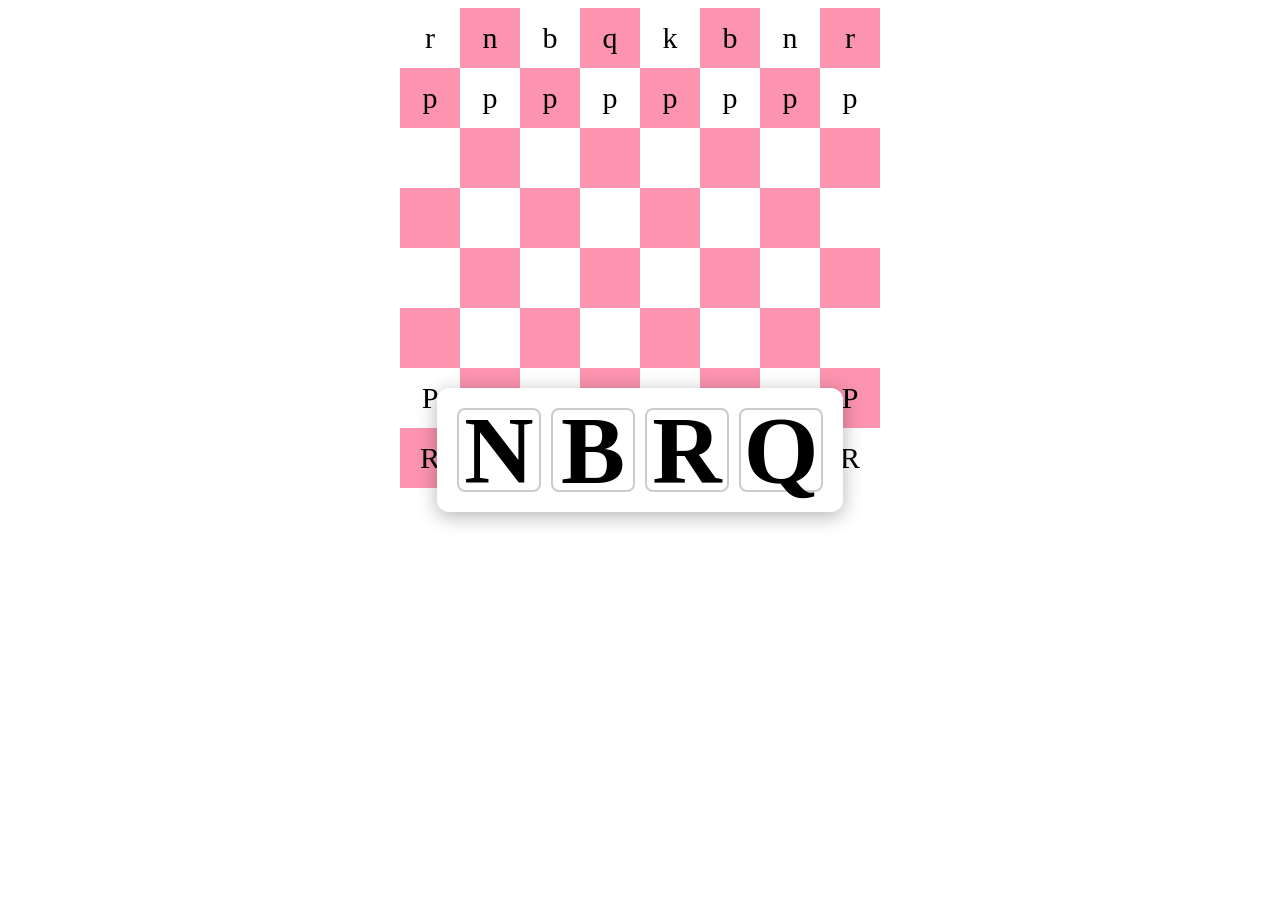
==== web/index.html @ eef60f2b "feat XIII, attempt I (self-made + tips): promotion logic and graphic (to fix)" ====
<!DOCTYPE html>
<html>
    <head>
        <meta charset = "UTF-8">
        <title>Chess</title>
        <link rel = "stylesheet"  href = "style.css">
    </head>

    <body>
        <div id = "board-container">
            <center>
                <div id = "board"></div>
            </center>
        </div>

        <div id = "game-over"  class = "hidden">
            <button id = "close-overlay">✕</button>
            <p id = "result-message"></p>
            <button id = "play-again">Play Again</button>
            <button id = "quit">Leave</button>
        </div>

        <div id = "promotion-picker"  class = "hidden">
            <div id = 'N'><h1>N</h1></div>
            <div id = 'B'><h1>B</h1></div>
            <div id = 'R'><h1>R</h1></div>
            <div id = 'Q'><h1>Q</h1></div>
        </div>

        <script src = "chess.js"></script>
        <script src = "game.js"></script>
    </body>
</html>
---- web/style.css ----
#board          /* Selects the element with id="board" */
{
    display: grid;          /* Activates CSS grid */
    grid-template-columns: repeat(8, 60px);
    grid-template-rows: repeat(8, 60px);
    width: 480px;
}

#board div      /* Selects all the divs inside #board (so 'cell') */
{
    width: 60px;
    height: 60px;
    display: flex;              /* "Creates" the invisible axis to align */
    align-items: center;        /* Centers along the cross axis (vertically) */
    justify-content: center;    /* Centers along the main axis (horizontally) */
    font-size: 30px;
    cursor: pointer;
}

#board div.light
{
    background-color: white;
}

#board div.dark
{
    background-color: #fc94af;
}

#board div.selected
{
    background-color: yellow;
}

#board div.light.moved
{
    background-color: rgba(50, 255, 50);
}

#board div.dark.moved
{
    background-color: rgb(40, 230, 40);
}

#board div.legal-empty::after
{
    content: '✕';
    color: red;
    font-size: 15px;
    font-weight: bolder;
}

#board div.legal-capture
{
    outline: 3px solid rgba(255, 0, 0, 0.7);
}

.hidden
{
    display: none;
}

#game-over
{
    position: fixed;
    top: 50%;
    left: 50%;
    transform: translate(-50%, -50%);
    background: white;
    padding: 40px;
    border-radius: 12px;
    text-align: center;
    box-shadow: 0 4px 20px rgba(0,0,0,0.3);
    z-index: 100;
}

#promotion-picker
{
    position: fixed;
    top: 50%;
    left: 50%;
    transform: translate(-50%, -50%);
    background: white;
    padding: 20px;
    border-radius: 12px;
    box-shadow: 0 4px 20px rgba(0,0,0,0.3);
    z-index: 100;
    display: flex;
    gap: 10px;
}

#promotion-picker > div
{
    width: 80px;
    height: 80px;
    display: flex;
    align-items: center;
    justify-content: center;
    font-size: 48px;
    cursor: pointer;
    border: 2px solid #ccc;
    border-radius: 8px;
}

#promotion-picker > div:hover
{
    background-color: #f0f0f0;
}
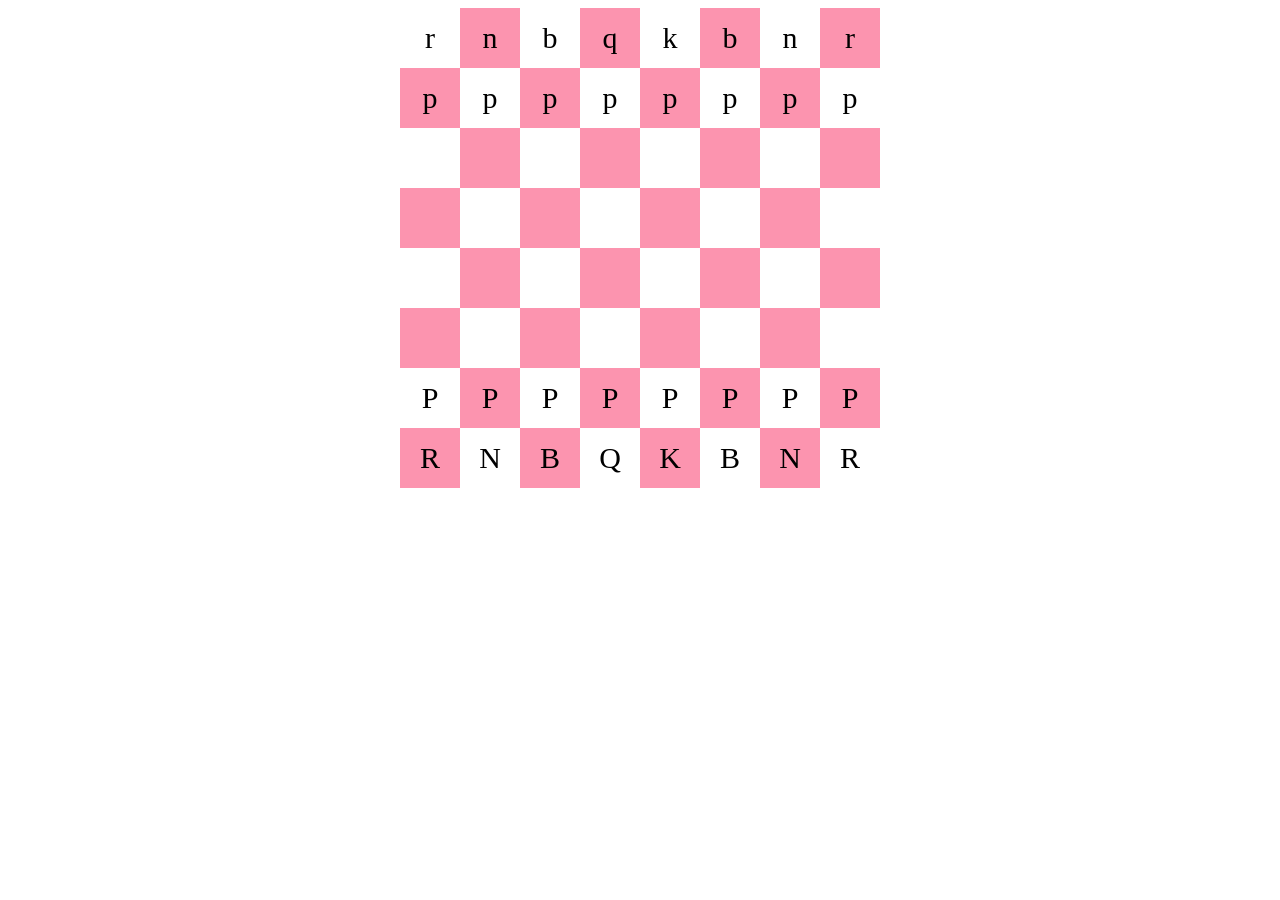
==== commit 1cdcc2f8: "feat XIII, attempt II (bug fix): promotion bugs fix" ====
--- a/web/index.html
+++ b/web/index.html
@@ -20,6 +20,7 @@
             <button id = "quit">Leave</button>
         </div>
 
+        <div id = "overlay-blocker"  class = "hidden"></div>
         <div id = "promotion-picker"  class = "hidden">
             <div id = 'N'><h1>N</h1></div>
             <div id = 'B'><h1>B</h1></div>
--- a/web/style.css
+++ b/web/style.css
@@ -60,6 +60,17 @@
     display: none;
 }
 
+#overlay-blocker
+{
+    position: fixed;
+    top: 0;
+    left: 0;
+    width: 100%;
+    height: 100%;
+    z-index: 99;
+    background: rgba(0,0,0,0.3);
+}
+
 #game-over
 {
     position: fixed;
@@ -85,7 +96,6 @@
     border-radius: 12px;
     box-shadow: 0 4px 20px rgba(0,0,0,0.3);
     z-index: 100;
-    display: flex;
     gap: 10px;
 }
 
@@ -93,7 +103,7 @@
 {
     width: 80px;
     height: 80px;
-    display: flex;
+    display: inline-flex;
     align-items: center;
     justify-content: center;
     font-size: 48px;
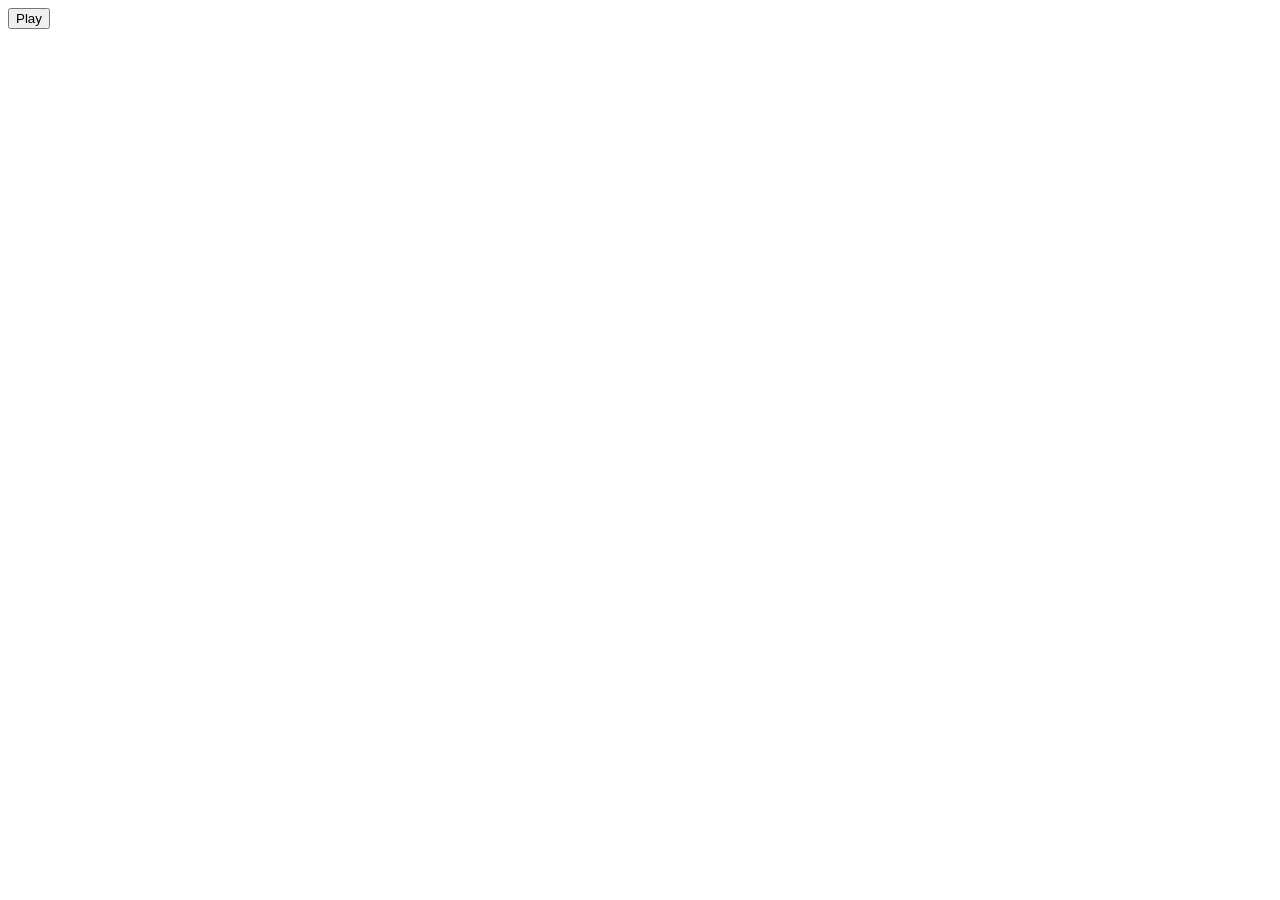
==== commit 7fe52ead: "feat XIV, attempt I (self-made): menu UI, mode/difficulty/color chooser menus, rotated chess for bla" ====
--- a/web/index.html
+++ b/web/index.html
@@ -7,17 +7,41 @@
     </head>
 
     <body>
-        <div id = "board-container">
-            <center>
-                <div id = "board"></div>
-            </center>
+        <div id = "screen-home">
+            <button id = "play">Play</button>
+        </div>
+        <div id = "screen-mode"  class = "hidden">
+            <h1>Choose a game mode</h1>
+            <button id = "back-mode">✕</button>
+            <button id = "PvP">PvP (offline)</button>
+            <button id = "PvE">PvE (vs AI)</button>
+        </div>
+        <div id = "screen-difficulty"  class = "hidden">
+            <h1>Choose a difficulty</h1>
+            <button id = "back-difficulty">✕</button>
+            <button id = "easy">Easy</button>
+            <button id = "medium">Medium</button>
+            <button id = "hard">Hard</button>
+        </div>
+        <div id = "screen-color"  class = "hidden">
+            <h1>Choose your color</h1>
+            <button id = "back-color">✕</button>
+            <button id = "white">White</button>
+            <button id = "black">Black</button>
+            <button id = "random">Random</button>
+        </div>
+        <div id = "screen-game"  class = "hidden">
+            <div id = "board-container">
+                <button id = "quit-game">✕</button>
+                <center><div id = "board"></div></center>
+            </div>
         </div>
 
         <div id = "game-over"  class = "hidden">
             <button id = "close-overlay">✕</button>
             <p id = "result-message"></p>
             <button id = "play-again">Play Again</button>
-            <button id = "quit">Leave</button>
+            <button id = "quit-over">Leave</button>
         </div>
 
         <div id = "overlay-blocker"  class = "hidden"></div>
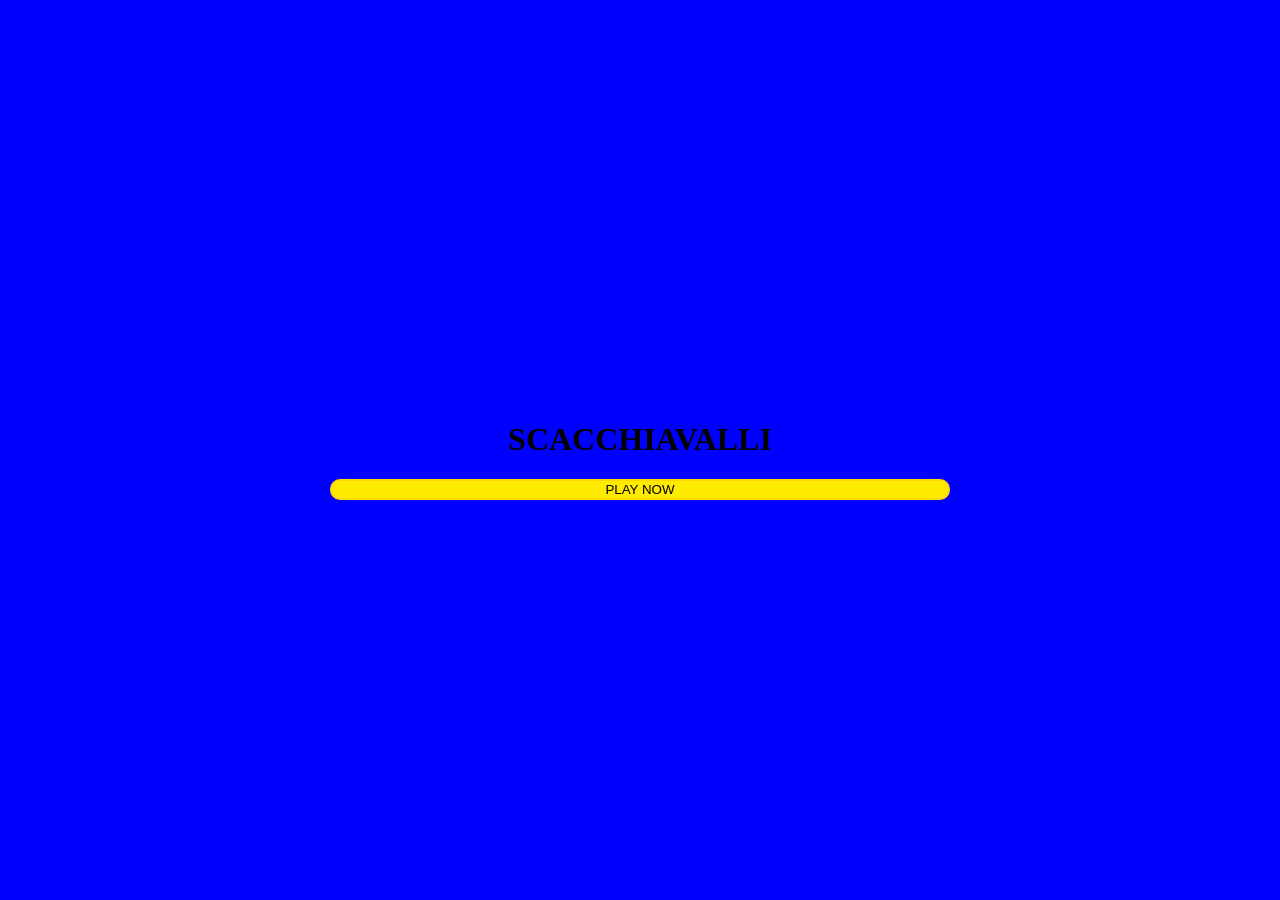
==== commit 37d9e8ac: "feat XVI, attempt I (self-made): start of graphic and UI" ====
--- a/web/index.html
+++ b/web/index.html
@@ -8,7 +8,8 @@
 
     <body>
         <div id = "screen-home">
-            <button id = "play">Play</button>
+            <h1 id = "home-title">SCACCHIAVALLI</h1>
+            <button id = "play">PLAY NOW</button>
         </div>
         <div id = "screen-mode"  class = "hidden">
             <h1>Choose a game mode</h1>
@@ -34,6 +35,12 @@
             <div id = "board-container">
                 <button id = "quit-game">✕</button>
                 <center><div id = "board"></div></center>
+                <div id = "history-controls">
+                    <button id = "move-start">⋘</button>
+                    <button id = "move-back">◀</button>
+                    <button id = "move-forward">▶</button>
+                    <button id = "move-end">⋙</button>
+                </div>
             </div>
         </div>
 
--- a/web/style.css
+++ b/web/style.css
@@ -1,20 +1,52 @@
-#board          /* Selects the element with id="board" */
+body
 {
-    display: grid;          /* Activates CSS grid */
-    grid-template-columns: repeat(8, 60px);
-    grid-template-rows: repeat(8, 60px);
-    width: 480px;
+    margin: 0;
+    padding: 0;
+    min-height: 100vh;
+    min-height: 100dvh;
+    display: flex;
+    flex-direction: column;
 }
 
-#board div      /* Selects all the divs inside #board (so 'cell') */
+#screen-home
 {
-    width: 60px;
-    height: 60px;
-    display: flex;              /* "Creates" the invisible axis to align */
-    align-items: center;        /* Centers along the cross axis (vertically) */
-    justify-content: center;    /* Centers along the main axis (horizontally) */
-    font-size: 30px;
-    cursor: pointer;
+    background-color: blue;
+
+    /* Uses the whole window height and width */
+    flex-grow: 1;
+    width: 100%;
+
+    /* T center everything */
+    display: flex;
+    flex-direction: column;
+    justify-content: center;
+    align-items: center;
+
+    box-sizing: border-box;
+    padding: 20px;
+}
+
+#play
+{
+    border: solid 2px rgb(255, 215, 0);
+    width: 50%;
+    border-radius: 10px;
+    background: rgb(255, 235, 0);
+}
+
+#board
+{
+    display: grid;
+    grid-template-columns: repeat(8, 10vmin);
+    grid-template-rows: repeat(8, 10vmin);
+    width: 80vmin;
+}
+
+#board div
+{
+    width: 10vmin;
+    height: 10vmin;
+    font-size: 7vmin;
 }
 
 #board div.light
@@ -57,7 +89,7 @@
 
 .hidden
 {
-    display: none;
+    display: none !important;
 }
 
 #overlay-blocker
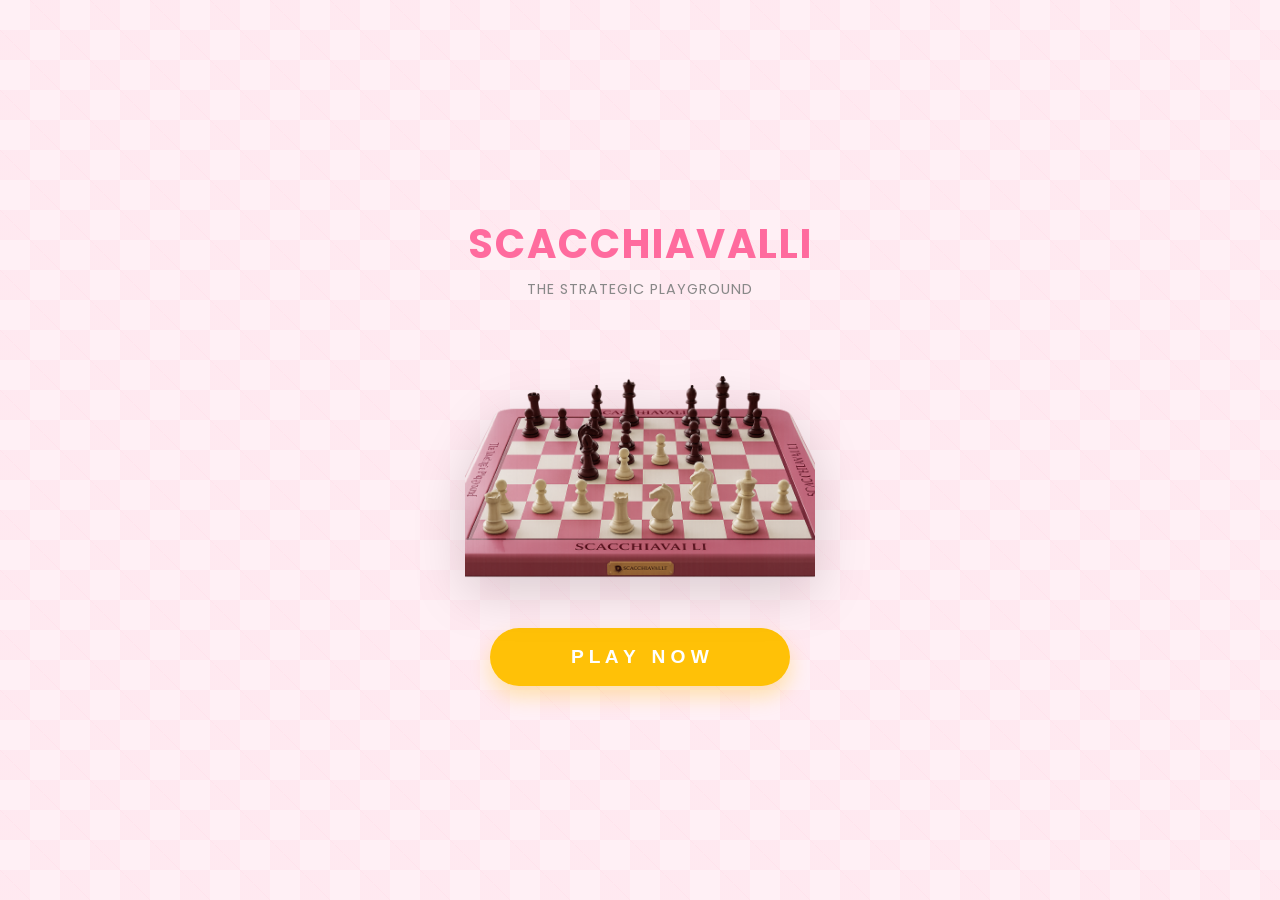
==== commit c17a1615: "feat XVI, attempt III -claude-made :( -: graphic complete" ====
--- a/web/index.html
+++ b/web/index.html
@@ -1,65 +1,138 @@
 <!DOCTYPE html>
-<html>
+<html lang="it">
     <head>
-        <meta charset = "UTF-8">
-        <title>Chess</title>
-        <link rel = "stylesheet"  href = "style.css">
+        <meta charset="UTF-8">
+        <meta name="viewport" content="width=device-width, initial-scale=1.0">
+        <title>Scacchiavalli</title>
+        <link rel="stylesheet" href="style.css">
+        <link href="https://fonts.googleapis.com/css2?family=Poppins:wght@400;600;800&display=swap" rel="stylesheet">
     </head>
 
     <body>
-        <div id = "screen-home">
-            <h1 id = "home-title">SCACCHIAVALLI</h1>
-            <button id = "play">PLAY NOW</button>
+        <div id="screen-home" class="screen">
+            <div class="header-titles">
+                <h1 id="home-title">SCACCHIAVALLI</h1>
+                <p class="subtitle">The Strategic Playground</p>
+            </div>
+
+            <img id="home-board-img" src="../assets/3d_board.png" alt="Scacchiera 3D">
+
+            <button id="play" class="btn-primary animate-btn">P L A Y &nbsp; N O W</button>
         </div>
-        <div id = "screen-mode"  class = "hidden">
-            <h1>Choose a game mode</h1>
-            <button id = "back-mode">✕</button>
-            <button id = "PvP">PvP (offline)</button>
-            <button id = "PvE">PvE (vs AI)</button>
+
+        <div id="screen-mode" class="screen hidden">
+            <div class="menu-header">
+                <h2>CHOOSE A GAME MODE:</h2>
+            </div>
+            <div class="card-container">
+                <button id="PvP" class="card-btn animate-btn">
+                    <div class="icon-circle pink-icon">👥</div>
+                    <div class="card-text">
+                        <h3>PvP</h3>
+                        <p>PLAYER VS PLAYER</p>
+                    </div>
+                </button>
+                <button id="PvE" class="card-btn animate-btn">
+                    <div class="icon-circle green-icon">🤖</div>
+                    <div class="card-text">
+                        <h3>PvE</h3>
+                        <p>PLAYER VS ENGINE</p>
+                    </div>
+                </button>
+            </div>
+            <button id="back-mode" class="btn-back animate-btn">← Back</button>
         </div>
-        <div id = "screen-difficulty"  class = "hidden">
-            <h1>Choose a difficulty</h1>
-            <button id = "back-difficulty">✕</button>
-            <button id = "easy">Easy</button>
-            <button id = "medium">Medium</button>
-            <button id = "hard">Hard</button>
+
+        <div id="screen-difficulty" class="screen hidden">
+            <div class="menu-header">
+                <h2>CHOOSE A DIFFICULTY:</h2>
+            </div>
+            <div class="card-container">
+                <button id="easy" class="diff-btn diff-easy animate-btn">
+                    <span class="diff-icon">👶</span>
+                    <h3>Easy</h3>
+                    <p>Casual Play</p>
+                </button>
+                <button id="medium" class="diff-btn diff-medium animate-btn">
+                    <span class="diff-icon">👤</span>
+                    <h3>Medium</h3>
+                    <p>Standard</p>
+                </button>
+                <button id="hard" class="diff-btn diff-hard animate-btn">
+                    <span class="diff-icon">🧠</span>
+                    <h3>Hard</h3>
+                    <p>Pro Challenge</p>
+                </button>
+            </div>
+            <button id="back-difficulty" class="btn-back animate-btn">← Back</button>
         </div>
-        <div id = "screen-color"  class = "hidden">
-            <h1>Choose your color</h1>
-            <button id = "back-color">✕</button>
-            <button id = "white">White</button>
-            <button id = "black">Black</button>
-            <button id = "random">Random</button>
+
+        <div id="screen-color" class="screen hidden">
+            <div class="menu-header">
+                <h2>CHOOSE YOUR COLOR:</h2>
+                <p>Whose side will you take today?</p>
+            </div>
+            <div class="card-container">
+                <button id="white" class="color-btn color-white animate-btn">
+                    <span class="chess-icon">♙</span> White <span class="tag tag-pink">First Move</span>
+                </button>
+                <button id="black" class="color-btn color-black animate-btn">
+                    <span class="chess-icon">♟</span> Black <span class="tag tag-grey">Strategic</span>
+                </button>
+                <button id="random" class="color-btn color-random animate-btn">
+                    <span class="chess-icon">⚄</span> Random <span class="tag tag-pink">Feeling Lucky?</span>
+                </button>
+            </div>
+            <button id="back-color" class="btn-back animate-btn">← Back</button>
         </div>
-        <div id = "screen-game"  class = "hidden">
-            <div id = "board-container">
-                <button id = "quit-game">✕</button>
-                <center><div id = "board"></div></center>
-                <div id = "history-controls">
-                    <button id = "move-start">⋘</button>
-                    <button id = "move-back">◀</button>
-                    <button id = "move-forward">▶</button>
-                    <button id = "move-end">⋙</button>
+
+        <div id="screen-game" class="screen hidden">
+            <div id="board-container">
+                <div class="game-header">
+                    <button id="quit-game" class="btn-icon">✕</button>
+                    <h2>SCACCHIAVALLI</h2>
+                    <div style="width: 30px;"></div> </div>
+
+                <div id="move-history-container">
+                    <div id="move-history-list"></div>
+                    <div id="move-explanation">Inizia la partita!</div>
+                </div>
+
+                <div class="board-wrapper">
+                    <div id="board"></div>
+                </div>
+
+                <div id="history-controls">
+                    <button id="move-start" class="ctrl-btn">⋘</button>
+                    <button id="move-back" class="ctrl-btn">◀</button>
+                    <button id="move-forward" class="ctrl-btn">▶</button>
+                    <button id="move-end" class="ctrl-btn">⋙</button>
                 </div>
             </div>
         </div>
 
-        <div id = "game-over"  class = "hidden">
-            <button id = "close-overlay">✕</button>
-            <p id = "result-message"></p>
-            <button id = "play-again">Play Again</button>
-            <button id = "quit-over">Leave</button>
+        <div id="game-over" class="overlay-box hidden">
+            <button id="close-overlay" class="close-btn">✕</button>
+            <h2 id="result-message"></h2>
+            <div class="overlay-actions">
+                <button id="play-again" class="btn-primary animate-btn">Play Again</button>
+                <button id="quit-over" class="btn-secondary animate-btn">Leave</button>
+            </div>
         </div>
 
-        <div id = "overlay-blocker"  class = "hidden"></div>
-        <div id = "promotion-picker"  class = "hidden">
-            <div id = 'N'><h1>N</h1></div>
-            <div id = 'B'><h1>B</h1></div>
-            <div id = 'R'><h1>R</h1></div>
-            <div id = 'Q'><h1>Q</h1></div>
+        <div id="overlay-blocker" class="hidden"></div>
+
+        <div id="promotion-picker" class="overlay-box hidden">
+            <h3>Scegli la promozione</h3>
+            <div class="promo-options">
+                <div id="N" class="promo-btn">♞</div>
+                <div id="B" class="promo-btn">♝</div>
+                <div id="R" class="promo-btn">♜</div>
+                <div id="Q" class="promo-btn">♛</div>
+            </div>
         </div>
 
-        <script src = "chess.js"></script>
-        <script src = "game.js"></script>
+        <script src="../wam/chess.js"></script>
+        <script src="game.js"></script>
     </body>
 </html>
--- a/web/style.css
+++ b/web/style.css
@@ -1,3 +1,14 @@
+:root
+{
+    --bg-pink: #FFF0F5;
+    --primary-pink: #FF6B9E;
+    --primary-yellow: #FFC107;
+    --dark-text: #2D2D2D;
+    --light-board: #FDFDFD;
+    --dark-board: #D65A80;
+    --btn-shadow: 0 8px 15px rgba(255, 107, 158, 0.2);
+}
+
 body
 {
     margin: 0;
@@ -6,145 +17,330 @@
     min-height: 100dvh;
     display: flex;
     flex-direction: column;
-}
-
-#screen-home
-{
-    background-color: blue;
-
-    /* Uses the whole window height and width */
+    font-family: 'Poppins', sans-serif;
+    color: var(--dark-text);
+    background-color: var(--bg-pink);
+    background-image:
+        linear-gradient(45deg, rgba(255, 204, 221, 0.2) 25%, transparent 25%, transparent 75%, rgba(255, 204, 221, 0.2) 75%, rgba(255, 204, 221, 0.2)),
+        linear-gradient(45deg, rgba(255, 204, 221, 0.2) 25%, transparent 25%, transparent 75%, rgba(255, 204, 221, 0.2) 75%, rgba(255, 204, 221, 0.2));
+    background-size: 60px 60px;
+    background-position: 0 0, 30px 30px;
+    overflow-x: hidden;
+}
+
+.hidden { display: none !important; }
+
+.screen
+{
     flex-grow: 1;
-    width: 100%;
-
-    /* T center everything */
     display: flex;
     flex-direction: column;
     justify-content: center;
     align-items: center;
-
     box-sizing: border-box;
     padding: 20px;
-}
-
-#play
-{
-    border: solid 2px rgb(255, 215, 0);
-    width: 50%;
+    width: 100%;
+}
+
+.header-titles { text-align: center; margin-bottom: 20px; }
+#home-title
+{
+    font-size: 2.5rem;
+    color: var(--primary-pink);
+    margin: 0;
+    letter-spacing: 2px;
+}
+.subtitle
+{
+    color: #888;
+    font-size: 0.9rem;
+    margin-top: 5px;
+    letter-spacing: 1px;
+    text-transform: uppercase;
+}
+
+#home-board-img
+{
+    width: 80%;
+    max-width: 350px;
+    margin: 30px 0;
+    filter: drop-shadow(0 15px 25px rgba(0,0,0,0.15));
+    transition: transform 0.3s ease;
+}
+
+.animate-btn
+{
+    transition: all 0.2s ease-in-out;
+    cursor: pointer;
+}
+.animate-btn:hover { transform: translateY(-3px); }
+.animate-btn:active { transform: translateY(1px); }
+
+#play, .btn-primary
+{
+    background: var(--primary-yellow);
+    color: white;
+    border: none;
+    border-radius: 30px;
+    padding: 18px 40px;
+    font-size: 1.2rem;
+    font-weight: 800;
+    box-shadow: 0 10px 20px rgba(255, 193, 7, 0.3);
+    width: 80%;
+    max-width: 300px;
+}
+
+.menu-header h2 { color: var(--primary-pink); font-size: 1.5rem; text-align: center; }
+.menu-header p { text-align: center; color: #666; font-size: 0.9rem; }
+.card-container { display: flex; flex-direction: column; gap: 20px; width: 100%; max-width: 350px; margin: 30px 0; }
+
+.card-btn
+{
+    background: white;
+    border: none;
+    border-radius: 20px;
+    padding: 20px;
+    display: flex;
+    flex-direction: column;
+    align-items: center;
+    box-shadow: var(--btn-shadow);
+}
+.icon-circle
+{
+    width: 60px;
+    height: 60px;
+    border-radius: 50%;
+    display: flex;
+    justify-content: center;
+    align-items: center;
+    font-size: 30px;
+    margin-bottom: 15px;
+    color: white;
+}
+.pink-icon { background: var(--primary-pink); }
+.green-icon { background: #4CAF50; }
+.card-text h3 { margin: 0; font-size: 1.3rem; color: var(--dark-text); }
+.card-text p { margin: 5px 0 0 0; font-size: 0.75rem; color: #888; }
+
+.diff-btn
+{
+    border: none;
+    border-radius: 15px;
+    padding: 20px;
+    text-align: center;
+    box-shadow: 0 5px 15px rgba(0,0,0,0.05);
+}
+.diff-easy { background: #FFE169; color: #6B5B15; }
+.diff-medium { background: #FFB347; color: white; }
+.diff-hard { background: var(--primary-pink); color: white; }
+.diff-btn h3 { margin: 10px 0 0 0; font-size: 1.2rem; }
+.diff-btn p { margin: 5px 0 0 0; font-size: 0.8rem; opacity: 0.9; }
+
+.color-btn {
+    display: flex;
+    align-items: center;
+    justify-content: space-between;
+    padding: 15px 20px;
+    border: 2px solid transparent;
+    border-radius: 15px;
+    font-size: 1.1rem;
+    font-weight: 600;
+}
+.color-white { background: white; border-color: #EEE; color: var(--dark-text); box-shadow: var(--btn-shadow); }
+.color-black { background: var(--dark-text); color: white; box-shadow: 0 8px 15px rgba(0,0,0,0.3); }
+.color-random { background: linear-gradient(135deg, white 50%, var(--dark-text) 50%); color: #888; border: 1px solid #CCC;}
+.chess-icon { font-size: 1.5rem; margin-right: 15px; }
+.tag { font-size: 0.65rem; padding: 4px 10px; border-radius: 12px; font-weight: 800; text-transform: uppercase; }
+.tag-pink { color: var(--primary-pink); background: rgba(255, 107, 158, 0.1); }
+.tag-grey { color: #BBB; background: #444; }
+
+/* Bottone Back */
+.btn-back {
+    background: #FF9EBB;
+    color: white;
+    border: none;
+    padding: 12px 30px;
+    border-radius: 20px;
+    font-weight: 600;
+    margin-top: 20px;
+}
+
+/* === GAME SCREEN === */
+#board-container {
+    width: 100%;
+    max-width: 500px;
+    display: flex;
+    flex-direction: column;
+    align-items: center;
+}
+.game-header {
+    width: 100%;
+    display: flex;
+    justify-content: space-between;
+    align-items: center;
+    margin-bottom: 10px;
+}
+.game-header h2 { color: var(--primary-pink); font-size: 1.2rem; margin: 0; }
+.btn-icon { background: none; border: none; font-size: 1.5rem; color: #888; cursor: pointer; }
+
+/* Cronologia Mosse */
+#move-history-container {
+    width: 90%;
+    background: white;
+    border-radius: 15px;
+    padding: 10px 15px;
+    margin-bottom: 20px;
+    box-shadow: 0 4px 10px rgba(0,0,0,0.05);
+    display: flex;
+    flex-direction: column;
+    gap: 8px;
+}
+#move-history-list {
+    display: flex;
+    overflow-x: auto;
+    gap: 8px;
+    padding-bottom: 5px;
+    scrollbar-width: thin; /* Firefox */
+}
+#move-history-list::-webkit-scrollbar { height: 4px; }
+#move-history-list::-webkit-scrollbar-thumb { background: #CCC; border-radius: 4px; }
+.history-move {
+    background: #F0F0F0;
+    padding: 4px 10px;
+    border-radius: 8px;
+    font-size: 0.85rem;
+    white-space: nowrap;
+    cursor: pointer;
+    font-weight: 600;
+    color: #555;
+}
+.history-move.active { background: var(--primary-pink); color: white; }
+#move-explanation {
+    font-size: 0.8rem;
+    color: #666;
+    text-align: center;
+    font-style: italic;
+    background: #FFF9FA;
+    padding: 6px;
+    border-radius: 8px;
+    border: 1px dashed var(--primary-pink);
+}
+
+/* La Scacchiera */
+.board-wrapper {
+    background: white;
+    padding: 10px;
     border-radius: 10px;
-    background: rgb(255, 235, 0);
-}
-
-#board
-{
+    box-shadow: 0 10px 25px rgba(0,0,0,0.1);
+}
+#board {
     display: grid;
-    grid-template-columns: repeat(8, 10vmin);
-    grid-template-rows: repeat(8, 10vmin);
-    width: 80vmin;
-}
-
-#board div
-{
-    width: 10vmin;
-    height: 10vmin;
-    font-size: 7vmin;
-}
-
-#board div.light
-{
-    background-color: white;
-}
-
-#board div.dark
-{
-    background-color: #fc94af;
-}
-
-#board div.selected
-{
-    background-color: yellow;
-}
-
-#board div.light.moved
-{
-    background-color: rgba(50, 255, 50);
-}
-
-#board div.dark.moved
-{
-    background-color: rgb(40, 230, 40);
-}
-
-#board div.legal-empty::after
-{
-    content: '✕';
-    color: red;
-    font-size: 15px;
-    font-weight: bolder;
-}
-
-#board div.legal-capture
-{
-    outline: 3px solid rgba(255, 0, 0, 0.7);
-}
-
-.hidden
-{
-    display: none !important;
-}
-
-#overlay-blocker
-{
-    position: fixed;
-    top: 0;
-    left: 0;
-    width: 100%;
-    height: 100%;
-    z-index: 99;
-    background: rgba(0,0,0,0.3);
-}
-
-#game-over
-{
-    position: fixed;
-    top: 50%;
+    grid-template-columns: repeat(8, 11vmin);
+    grid-template-rows: repeat(8, 11vmin);
+    border-radius: 5px;
+    overflow: hidden;
+    max-width: 400px;
+    max-height: 400px;
+}
+@media (min-width: 500px) {
+    #board {
+        grid-template-columns: repeat(8, 50px);
+        grid-template-rows: repeat(8, 50px);
+    }
+}
+#board div {
+    display: flex;
+    justify-content: center;
+    align-items: center;
+    position: relative; /* CRITICO: per posizionare il label assoluto in modo corretto */
+    cursor: pointer;
+}
+#board div.light { background-color: var(--light-board); }
+#board div.dark { background-color: var(--dark-board); }
+#board div.selected { background-color: rgba(255, 193, 7, 0.8); }
+#board div.light.moved { background-color: rgba(144, 238, 144, 0.6); }
+#board div.dark.moved { background-color: rgba(60, 179, 113, 0.8); }
+#board div.legal-empty::after {
+    content: '';
+    width: 25%;
+    height: 25%;
+    background: rgba(0,0,0,0.2);
+    border-radius: 50%;
+    position: absolute;
+}
+#board div.legal-capture {
+    outline: 4px solid rgba(255, 107, 158, 0.8);
+    outline-offset: -4px;
+}
+
+/* Modifica Label Nome Pezzo (Piccolo sopra al pezzo) */
+.piece-label {
+    position: absolute;
+    top: -15px; /* Spostato in alto rispetto alla cella */
     left: 50%;
-    transform: translate(-50%, -50%);
+    transform: translateX(-50%);
+    background: var(--dark-text);
+    color: white;
+    font-size: 0.65rem;
+    font-weight: 600;
+    padding: 2px 6px;
+    border-radius: 4px;
+    pointer-events: none; /* Impedisce che blocchi i click del mouse */
+    white-space: nowrap;
+    z-index: 10;
+    box-shadow: 0 2px 4px rgba(0,0,0,0.3);
+    animation: popIn 0.2s ease-out;
+}
+@keyframes popIn {
+    0% { opacity: 0; transform: translate(-50%, 5px); }
+    100% { opacity: 1; transform: translate(-50%, 0); }
+}
+
+/* Controlli Storia */
+#history-controls {
+    display: flex;
+    gap: 15px;
+    margin-top: 20px;
+}
+.ctrl-btn {
     background: white;
-    padding: 40px;
-    border-radius: 12px;
-    text-align: center;
-    box-shadow: 0 4px 20px rgba(0,0,0,0.3);
-    z-index: 100;
-}
-
-#promotion-picker
-{
-    position: fixed;
-    top: 50%;
-    left: 50%;
-    transform: translate(-50%, -50%);
-    background: white;
-    padding: 20px;
-    border-radius: 12px;
-    box-shadow: 0 4px 20px rgba(0,0,0,0.3);
-    z-index: 100;
-    gap: 10px;
-}
-
-#promotion-picker > div
-{
-    width: 80px;
-    height: 80px;
-    display: inline-flex;
-    align-items: center;
-    justify-content: center;
-    font-size: 48px;
+    border: none;
+    width: 45px;
+    height: 45px;
+    border-radius: 50%;
+    font-size: 1.2rem;
+    color: var(--primary-pink);
+    box-shadow: 0 4px 10px rgba(0,0,0,0.1);
     cursor: pointer;
-    border: 2px solid #ccc;
-    border-radius: 8px;
-}
-
-#promotion-picker > div:hover
-{
-    background-color: #f0f0f0;
-}+    transition: all 0.2s;
+}
+.ctrl-btn:hover { background: var(--primary-pink); color: white; }
+
+/* Overlays (Vittoria e Promozione) */
+#overlay-blocker {
+    position: fixed; top: 0; left: 0; width: 100%; height: 100%;
+    z-index: 99; background: rgba(0,0,0,0.4); backdrop-filter: blur(2px);
+}
+.overlay-box {
+    position: fixed; top: 50%; left: 50%; transform: translate(-50%, -50%);
+    background: white; padding: 30px; border-radius: 20px;
+    text-align: center; box-shadow: 0 15px 35px rgba(0,0,0,0.3);
+    z-index: 100; min-width: 250px;
+}
+.close-btn {
+    position: absolute; top: 10px; right: 10px; background: none; border: none;
+    font-size: 1.2rem; color: #888; cursor: pointer;
+}
+.overlay-actions { display: flex; flex-direction: column; gap: 10px; margin-top: 20px; align-items: center; }
+.btn-secondary {
+    background: #EEE; color: #555; border: none; padding: 12px 30px;
+    border-radius: 20px; font-weight: 600; width: 80%; max-width: 300px;
+}
+.promo-options { display: flex; gap: 15px; justify-content: center; margin-top: 15px; }
+.promo-btn {
+    width: 60px; height: 60px; font-size: 40px;
+    display: flex; align-items: center; justify-content: center;
+    background: #F8F8F8; border-radius: 12px; cursor: pointer;
+    border: 2px solid transparent; transition: all 0.2s;
+}
+.promo-btn:hover { border-color: var(--primary-pink); background: white; transform: scale(1.1); }
